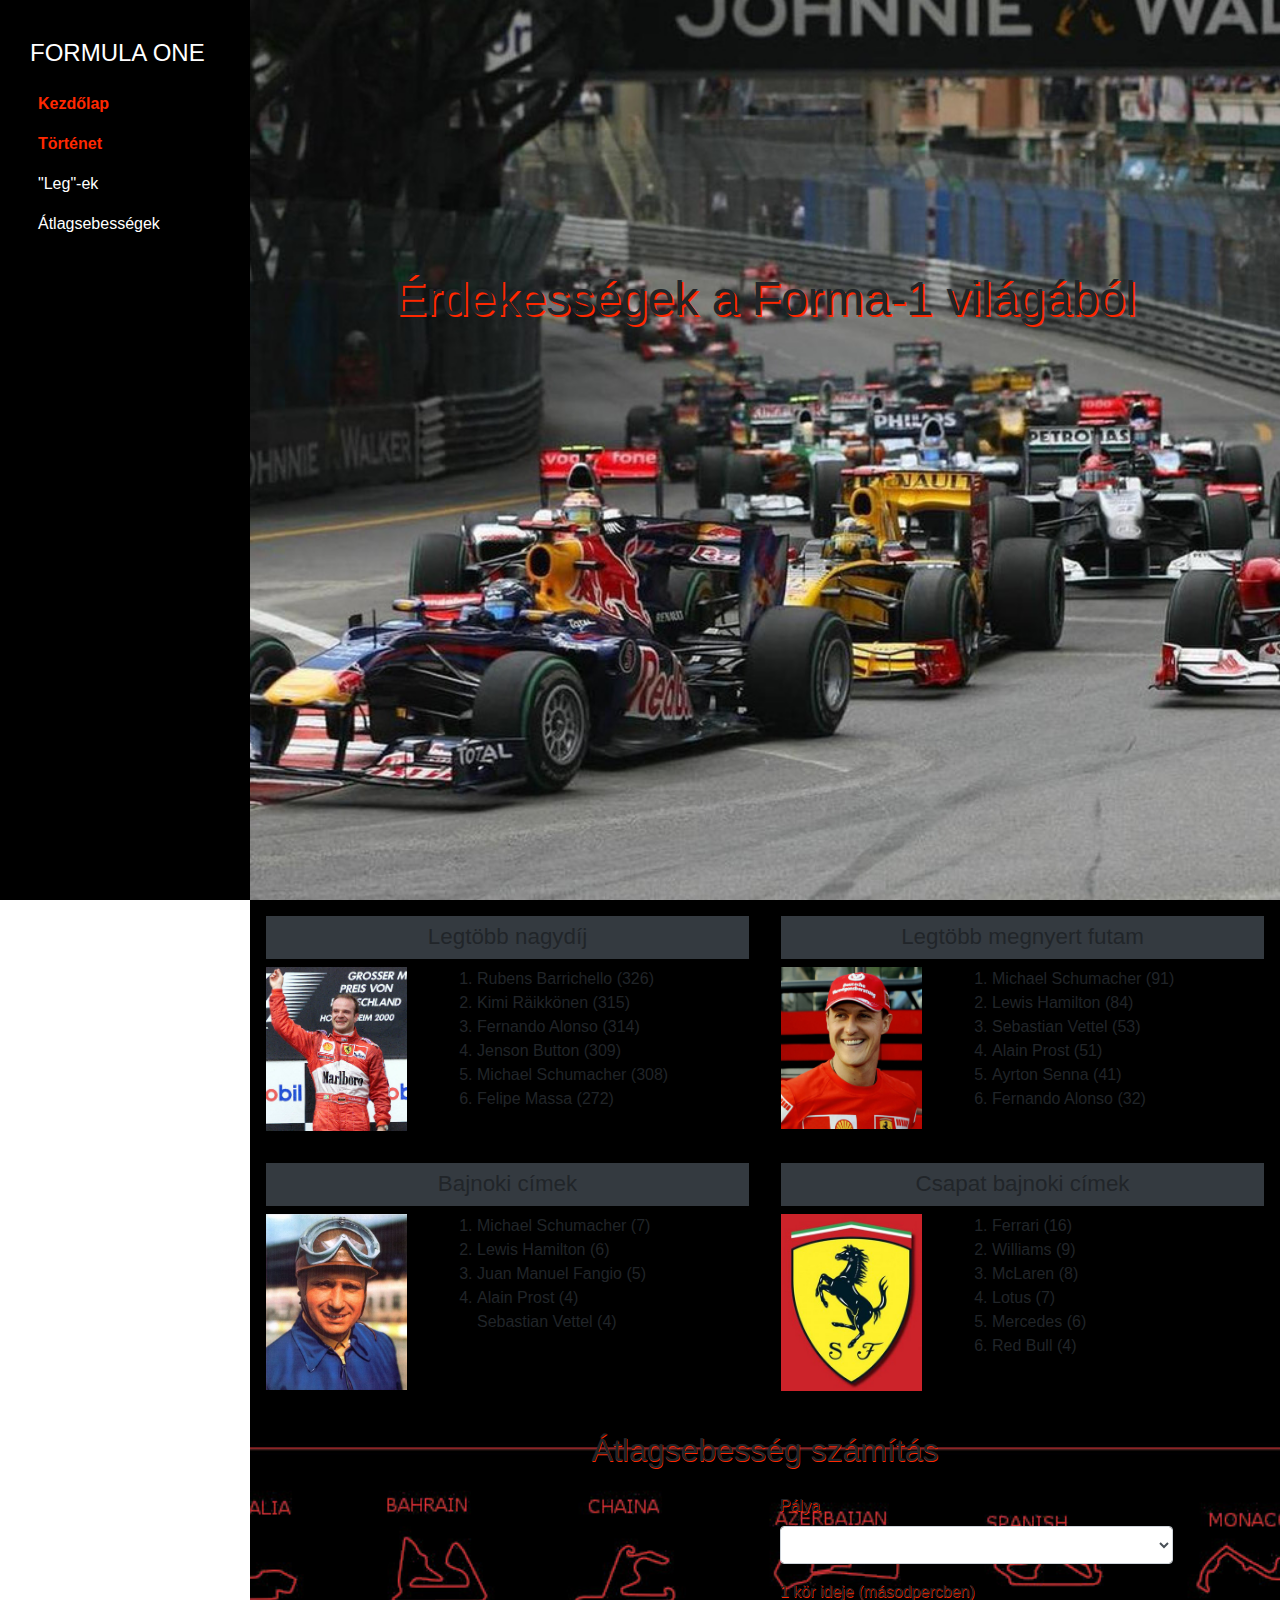
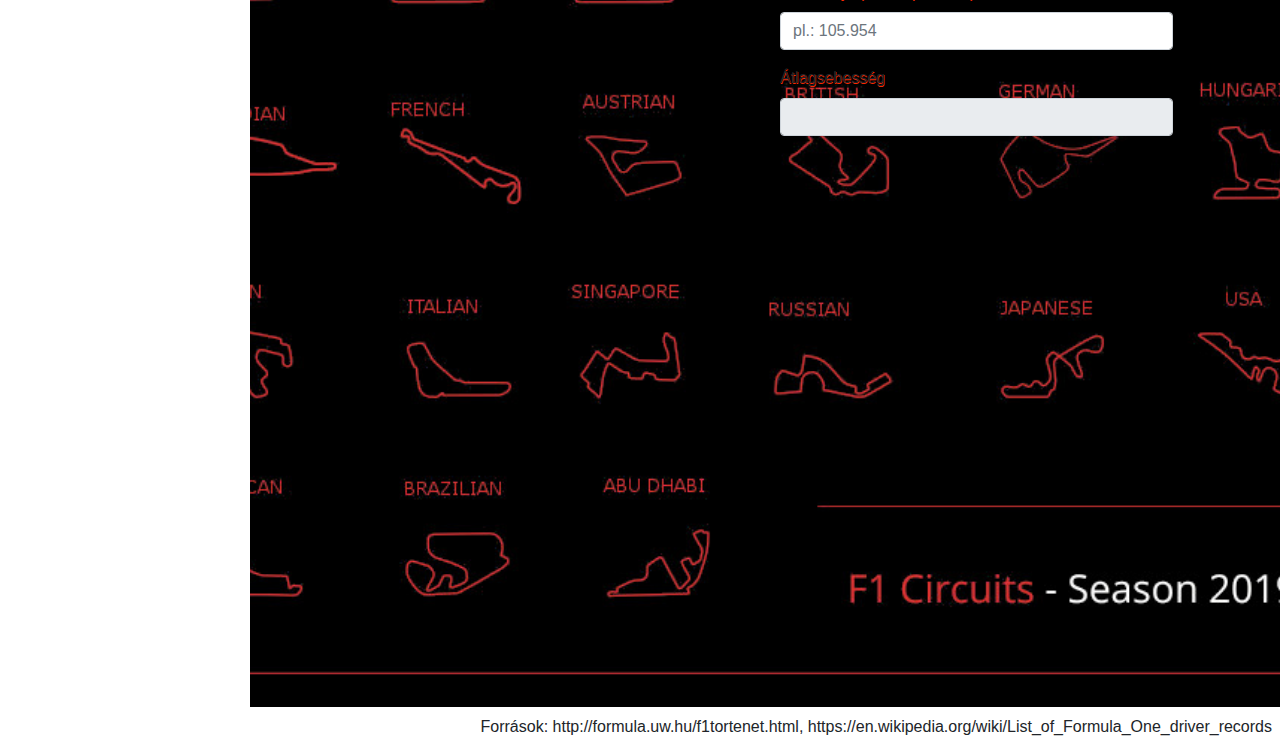
==== Szatmári Bernadett/forrasok2/források/3. Weboldalak kódolása és adatbázis-kezelés/1. web/index.html @ b0e9df0a "Forma1 3a" ====
<!DOCTYPE html>
<html lang="hu">

<head>
    <meta charset="utf8">
    <title>Formula One </title>
    <meta name="viewport" content="width=device-width, initial-scale=1.0">
    <link rel="stylesheet" href="bootstrap.min.css">
    <link rel="stylesheet" href="site.css">
    <script src="jquery.min.js"></script>
    <script src="main.js"></script>
</head>

<body>
    <nav class="sidebar navbar navbar-expand-lg navbar-dark bg-dark d-lg-block">
        <h1 class="navbar-brand">
            FORMULA ONE
        </h1>
        <button class="navbar-toggler" type="button" data-toggle="collapse" data-target="#navbarNavDropdown" aria-controls="navbarNavDropdown" aria-expanded="false" aria-label="Toggle navigation">
            <span class="navbar-toggler-icon"></span>
        </button>

        <div class="collapse navbar-collapse" id="navbarNavDropdown">
            <ul class="navbar-nav flex-column">
                <li class="nav-item active">
                    <a class="nav-link text-white" href="#home">Kezdőlap</a>
                </li>
                <ul class="navbar-nav flex-column">
                    <li class="nav-item active">
                        <a class="nav-link text-white" href="#home">Történet</a>
                    </li>
                    <li class="nav-item">
                        <a class="nav-link text-white" href="#history">"Leg"-ek</a>
                    </li>
                    <li class="nav-item">
                        <a class="nav-link text-white" href="#avgspeed">Átlagsebességek</a>
                    </li>
                </ul>
        </div>
    </nav>

    <main class="main-content">
        <section id="home" class="section-100 bg-image">
            <h1 class="text-center">Érdekességek a Forma-1 világából</h1>
        </section>

        <section id="history">
        </section>

        <section id="records">
            <div class="row mx-0">
                <div class="bg-black col-sm-12 col-md-6 p-3">
                    <h3 class="bg-dark p-2 col-sm-12 text-center">
                        Legtöbb nagydíj
                    </h3>
                    <div class="row">
                        <img class="col-sm-4" src="img/rubens_barrichello.jpg" alt="Rubens Barrichello">
                        <div class="col-sm-8">
                            <ol>
                                <li>Rubens Barrichello (326)</li>
                                <li>Kimi Räikkönen (315)</li>
                                <li>Fernando Alonso (314)</li>
                                <li>Jenson Button (309)</li>
                                <li>Michael Schumacher (308)</li>
                                <li>Felipe Massa (272)</li>
                            </ol>
                        </div>
                    </div>
                </div>

                <div class="bg-black col-sm-12 col-md-6 p-3">
                    <h3 class="bg-dark p-2 col-sm-12 text-center">
                        Legtöbb megnyert futam
                    </h3>
                    <div class="row">
                        <img class="col-sm-4" src="img/michael_schumacher.jpg" alt="Michael Schumacher">
                        <div class="col-sm-8">
                            <ol>
                                <li>Michael Schumacher (91)</li>
                                <li>Lewis Hamilton (84)</li>
                                <li>Sebastian Vettel (53)</li>
                                <li>Alain Prost (51)</li>
                                <li>Ayrton Senna (41)</li>
                                <li>Fernando Alonso (32)</li>
                            </ol>
                        </div>
                    </div>
                </div>

                <div class="bg-black col-sm-12 col-md-6 p-3">
                    <h3 class="bg-dark p-2 col-sm-12 text-center">
                        Bajnoki címek
                    </h3>
                    <div class="row">
                        <img class="col-sm-4" src="img/juan_manuel-fangio.jpg" alt="Juan Manuel Fangio">
                        <div class="col-sm-8">
                            <ol>
                                <li>Michael Schumacher (7)</li>
                                <li>Lewis Hamilton (6)</li>
                                <li>Juan Manuel Fangio (5)</li>
                                <li>
                                    Alain Prost (4)
                                    <br> Sebastian Vettel (4)
                                </li>
                            </ol>
                        </div>
                    </div>
                </div>

                <div class="bg-black col-sm-12 col-md-6 p-3">
                    <h3 class="bg-dark p-2 col-sm-12 text-center">
                        Csapat bajnoki címek
                    </h3>
                    <div class="row">
                        <img class="col-sm-4" src="img/ferrari.jpg" alt="Ferrari">
                        <div class="col-sm-8">
                            <ol>
                                <li>Ferrari (16)</li>
                                <li>Williams (9)</li>
                                <li>McLaren (8)</li>
                                <li>Lotus (7)</li>
                                <li>Mercedes (6)</li>
                                <li>Red Bull (4)</li>
                            </ol>
                        </div>
                    </div>
                </div>

                <!-- Legfiatalabb versenyző -->

                <!-- Legidősebb versenyző -->

                <!-- Legtöbb Grand Prix -->


            </div>
        </section>

        <section id="avgspeed" class="section-100 bg-image p-2">
            <h2 class="text-center py-3">Átlagsebesség számítás</h2>
            <div class="row mx-0">
                <div class=".d-none .d-md-block col-md-5">
                    <img id="circuitimage" class="w-100">
                </div>

                <form class="col-md-5 offset-md-1">
                    <div class="form-group">
                        <label for="circuit">Pálya</label>
                        <select class="form-control" id="circuit" oninput="calculate()">
                            <option value=""></option>
                            <option value="HUN">Hungaroring</option>
                            <option value="MON">Monaco</option>
                            <option value="BEL">Spa-Francorchamps</option>
                        </select>
                    </div>
                    <div class="form-group">
                        <label for="laptime">1 kör ideje (másodpercben)</label>
                        <input type="text" class="form-control" id="laptime" placeholder="pl.: 105.954" oninput="calculate()">
                    </div>

                    <div class="form-group">
                        <label for="averagespeed">Átlagsebesség</label>
                        <input type="text" class="form-control" id="averagespeed" readonly>
                    </div>
                </form>

                <script>
                </script>

            </div>

        </section>
    </main>

    <audio id="f1sound">
        <source src="fromula-one-car-sound.mp3" type="audio/mpeg">
    </audio>

    <footer class="text-right p-2">
        Források: http://formula.uw.hu/f1tortenet.html, https://en.wikipedia.org/wiki/List_of_Formula_One_driver_records
    </footer>


    <script src="popper.min.js"></script>
    <script src="bootstrap.min.js"></script>
</body>

</html>
---- Szatmári Bernadett/forrasok2/források/3. Weboldalak kódolása és adatbázis-kezelés/1. web/site.css ----
body {
    font-family: -apple-system, BlinkMacSystemFont, 'Segoe UI', Roboto, Oxygen, Ubuntu, Cantarell, 'Open Sans', 'Helvetica Neue', sans-serif;
}

.bg-black {
    background-color: #000 !important;
}

.sidebar h1 {
    font-size: 1.5rem;
}

.sidebar {
    background-color: #000 !important;
}

@media (min-width: 992px) {
    .sidebar {
        height: 100vh;
        width: 250px;
        min-height: 400px;
        overflow: auto;
        padding: 30px;
        position: fixed;
    }
}

.active>.nav-link {
    color: #ff2800 !important;
    font-weight: bold;
}

@media (min-width: 992px) {
    .main-content {
        float: right;
        width: calc(100% - 250px);
    }
    footer {
        float: right;
        width: calc(100% - 250px);
    }
}

.bg-image {
    background-size: cover;
    background-repeat: no-repeat;
    background-position: center;
}

.section-100 {
    min-height: 100vh;
    z-index: 2;
    position: relative;
}

#home {
    background-image: url('img/monaco2010.jpg');
}

#home h1 {
    padding-top: 30vh;
    font-size: 3rem;
    text-shadow: 2px 2px #ff2800;
}

#history {
    background-image: url('img/monaco1955.jpg');
    text-shadow: 1.5px 1.5px #ff2800;
}

h3 {
    font-size: 1.4rem;
}

.row > img{
    height: 100%;
}

#avgspeed {
    background-image: url('img/circuits2019.jpg');
    text-shadow: 0.5px 0.5px #ff2800;
}  

footer a, footer a:visited {
    color: white;
}
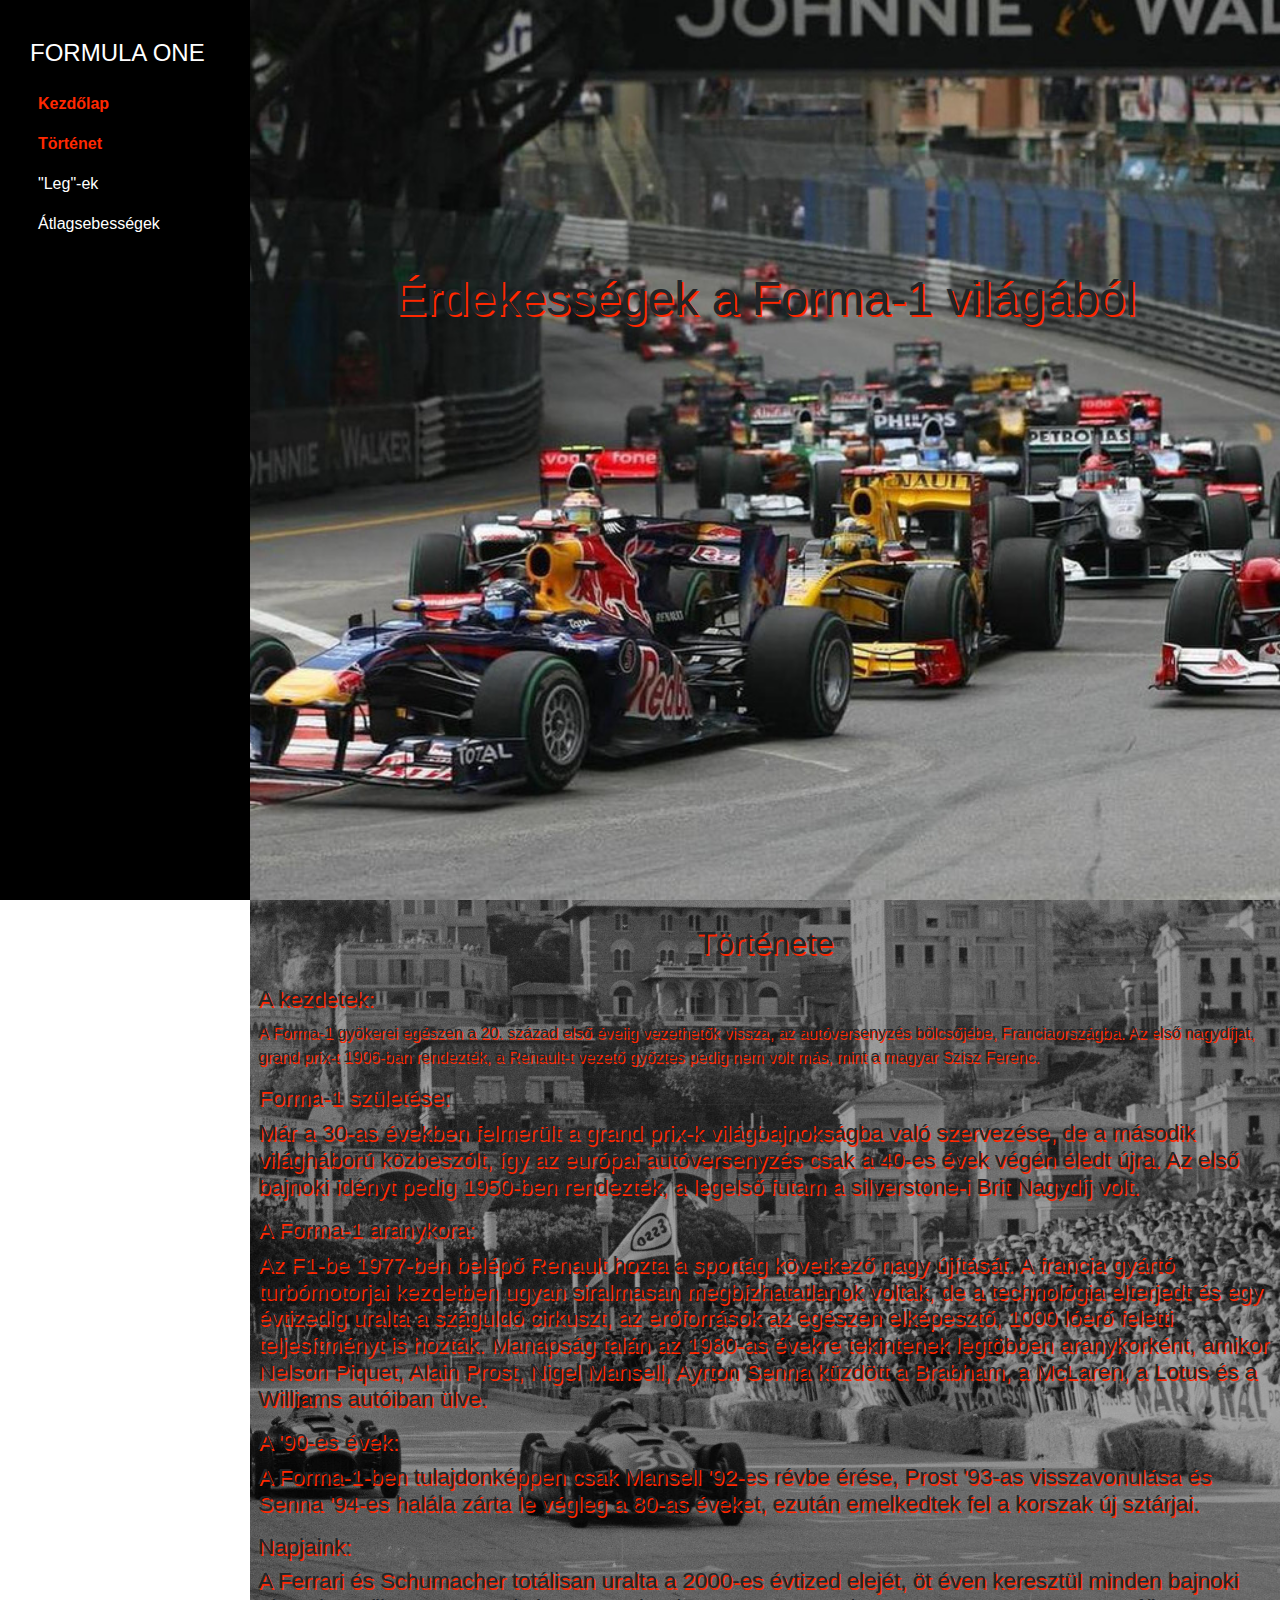
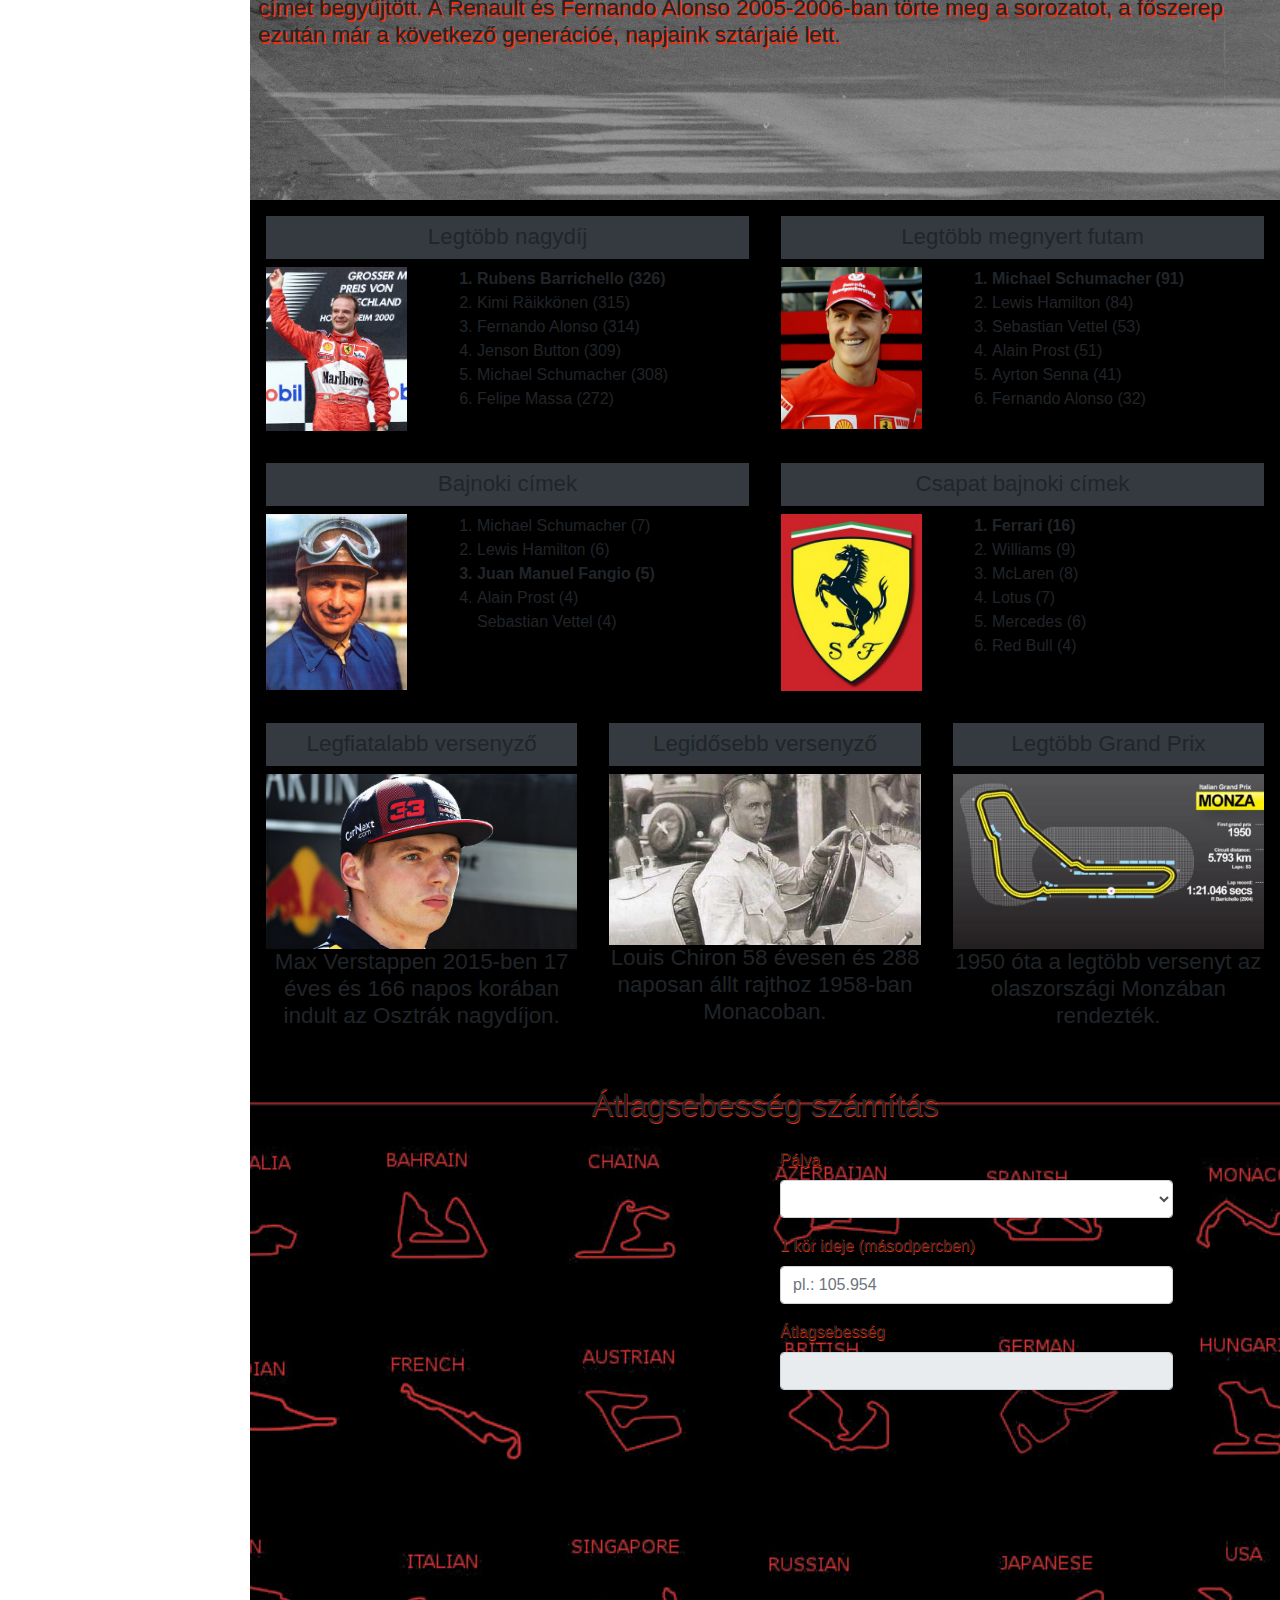
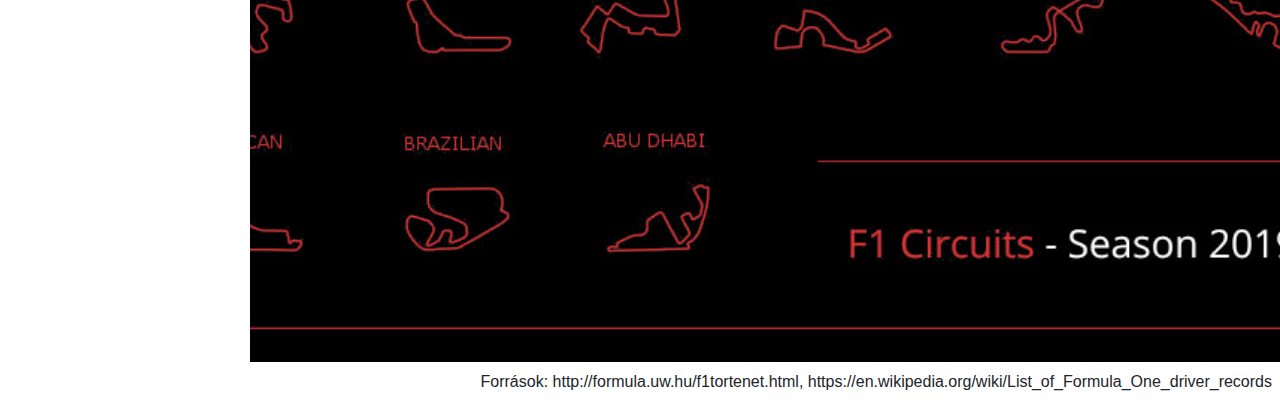
==== commit 91b347a4: "Forma1 6" ====
--- a/Szatmári Bernadett/forrasok2/források/3. Weboldalak kódolása és adatbázis-kezelés/1. web/index.html
+++ b/Szatmári Bernadett/forrasok2/források/3. Weboldalak kódolása és adatbázis-kezelés/1. web/index.html
@@ -44,7 +44,30 @@
             <h1 class="text-center">Érdekességek a Forma-1 világából</h1>
         </section>
 
-        <section id="history">
+        <section id="history" class="section-100 bg-image p-2">
+            <h2 class="text-center py-3">Története</h2>
+            <h3>A kezdetek: </h3>
+            <p>A Forma-1 gyökerei egészen a 20. század első éveiig vezethetők vissza, az autóversenyzés bölcsőjébe, Franciaországba. Az első nagydíjat, grand prix-t 1906-ban rendezték, a Renault-t vezető győztes pedig nem volt más, mint a magyar Szisz Ferenc.
+
+                <h3> Forma-1 születése:
+                    <h3>
+                        <p>Már a 30-as években felmerült a grand prix-k világbajnokságba való szervezése, de a második világháború közbeszólt, így az európai autóversenyzés csak a 40-es évek végén éledt újra. Az első bajnoki idényt pedig 1950-ben rendezték,
+                            a legelső futam a silverstone-i Brit Nagydíj volt.
+
+                            <h3>A Forma-1 aranykora:
+                                <h3>
+                                    <p>Az F1-be 1977-ben belépő Renault hozta a sportág következő nagy újítását. A francia gyártó turbómotorjai kezdetben ugyan siralmasan megbízhatatlanok voltak, de a technológia elterjedt és egy évtizedig uralta a száguldó
+                                        cirkuszt, az erőforrások az egészen elképesztő, 1000 lóerő feletti teljesítményt is hozták. Manapság talán az 1980-as évekre tekintenek legtöbben aranykorként, amikor Nelson Piquet, Alain Prost, Nigel Mansell, Ayrton
+                                        Senna küzdött a Brabham, a McLaren, a Lotus és a Williams autóiban ülve.
+
+                                        <h3>A '90-es évek:
+                                            <h3>
+                                                <p>A Forma-1-ben tulajdonképpen csak Mansell '92-es révbe érése, Prost '93-as visszavonulása és Senna '94-es halála zárta le végleg a 80-as éveket, ezután emelkedtek fel a korszak új sztárjai.
+
+                                                    <h3>Napjaink:
+                                                        <h3>
+                                                            <p>A Ferrari és Schumacher totálisan uralta a 2000-es évtized elejét, öt éven keresztül minden bajnoki címet begyűjtött. A Renault és Fernando Alonso 2005-2006-ban törte meg a sorozatot, a főszerep
+                                                                ezután már a következő generációé, napjaink sztárjaié lett.
         </section>
 
         <section id="records">
@@ -57,7 +80,7 @@
                         <img class="col-sm-4" src="img/rubens_barrichello.jpg" alt="Rubens Barrichello">
                         <div class="col-sm-8">
                             <ol>
-                                <li>Rubens Barrichello (326)</li>
+                                <li class="legek">Rubens Barrichello (326)</li>
                                 <li>Kimi Räikkönen (315)</li>
                                 <li>Fernando Alonso (314)</li>
                                 <li>Jenson Button (309)</li>
@@ -76,7 +99,7 @@
                         <img class="col-sm-4" src="img/michael_schumacher.jpg" alt="Michael Schumacher">
                         <div class="col-sm-8">
                             <ol>
-                                <li>Michael Schumacher (91)</li>
+                                <li class="legek">Michael Schumacher (91)</li>
                                 <li>Lewis Hamilton (84)</li>
                                 <li>Sebastian Vettel (53)</li>
                                 <li>Alain Prost (51)</li>
@@ -97,7 +120,7 @@
                             <ol>
                                 <li>Michael Schumacher (7)</li>
                                 <li>Lewis Hamilton (6)</li>
-                                <li>Juan Manuel Fangio (5)</li>
+                                <li class="legek">Juan Manuel Fangio (5)</li>
                                 <li>
                                     Alain Prost (4)
                                     <br> Sebastian Vettel (4)
@@ -115,7 +138,7 @@
                         <img class="col-sm-4" src="img/ferrari.jpg" alt="Ferrari">
                         <div class="col-sm-8">
                             <ol>
-                                <li>Ferrari (16)</li>
+                                <li class="legek">Ferrari (16)</li>
                                 <li>Williams (9)</li>
                                 <li>McLaren (8)</li>
                                 <li>Lotus (7)</li>
@@ -127,10 +150,33 @@
                 </div>
 
                 <!-- Legfiatalabb versenyző -->
-
+                <div class="bg-black col-sm-12 col-md-4 p-3 text-center">
+                    <h3 class="bg-dark p-2 w-100">
+                        Legfiatalabb versenyző
+                        <h3>
+                            <img src="img/max_verstappen.jpg" alt="Max Verstappen" width="100%">
+                            <p>
+                                Max Verstappen 2015-ben 17 éves és 166 napos korában indult az Osztrák nagydíjon.
+                </div>
                 <!-- Legidősebb versenyző -->
+                <div class="bg-black col-sm-12 col-md-4 p-3 text-center">
+                    <h3 class="bg-dark p-2 w-100">
+                        Legidősebb versenyző
+                        <h3>
+                            <img src="img/louis_chiron.jpg   " alt="Louis Chiron" width="100%">
+                            <p>
+                                Louis Chiron 58 évesen és 288 naposan állt rajthoz 1958-ban Monacoban.
+                </div>
 
                 <!-- Legtöbb Grand Prix -->
+                <div class="bg-black col-sm-12 col-md-4 p-3 text-center">
+                    <h3 class="bg-dark p-2 w-100">
+                        Legtöbb Grand Prix
+                        <h3>
+                            <img src="img/monza_info.jpg " alt="Monza" width="100%">
+                            <p>
+                                1950 óta a legtöbb versenyt az olaszországi Monzában rendezték.
+                </div>
 
 
             </div>
@@ -150,12 +196,13 @@
                             <option value=""></option>
                             <option value="HUN">Hungaroring</option>
                             <option value="MON">Monaco</option>
+                            <option value="ITA">Monza</option>
                             <option value="BEL">Spa-Francorchamps</option>
                         </select>
                     </div>
                     <div class="form-group">
                         <label for="laptime">1 kör ideje (másodpercben)</label>
-                        <input type="text" class="form-control" id="laptime" placeholder="pl.: 105.954" oninput="calculate()">
+                        <input type="number" class="form-control" id="laptime" placeholder="pl.: 105.954" oninput="calculate()">
                     </div>
 
                     <div class="form-group">
@@ -165,6 +212,7 @@
                 </form>
 
                 <script>
+                    showCircuit();
                 </script>
 
             </div>
--- a/Szatmári Bernadett/forrasok2/források/3. Weboldalak kódolása és adatbázis-kezelés/1. web/site.css
+++ b/Szatmári Bernadett/forrasok2/források/3. Weboldalak kódolása és adatbázis-kezelés/1. web/site.css
@@ -72,15 +72,20 @@
     font-size: 1.4rem;
 }
 
-.row > img{
+.row>img {
     height: 100%;
 }
 
 #avgspeed {
     background-image: url('img/circuits2019.jpg');
     text-shadow: 0.5px 0.5px #ff2800;
-}  
+}
 
-footer a, footer a:visited {
+footer a,
+footer a:visited {
     color: white;
+}
+
+.legek {
+    font-weight: bold;
 }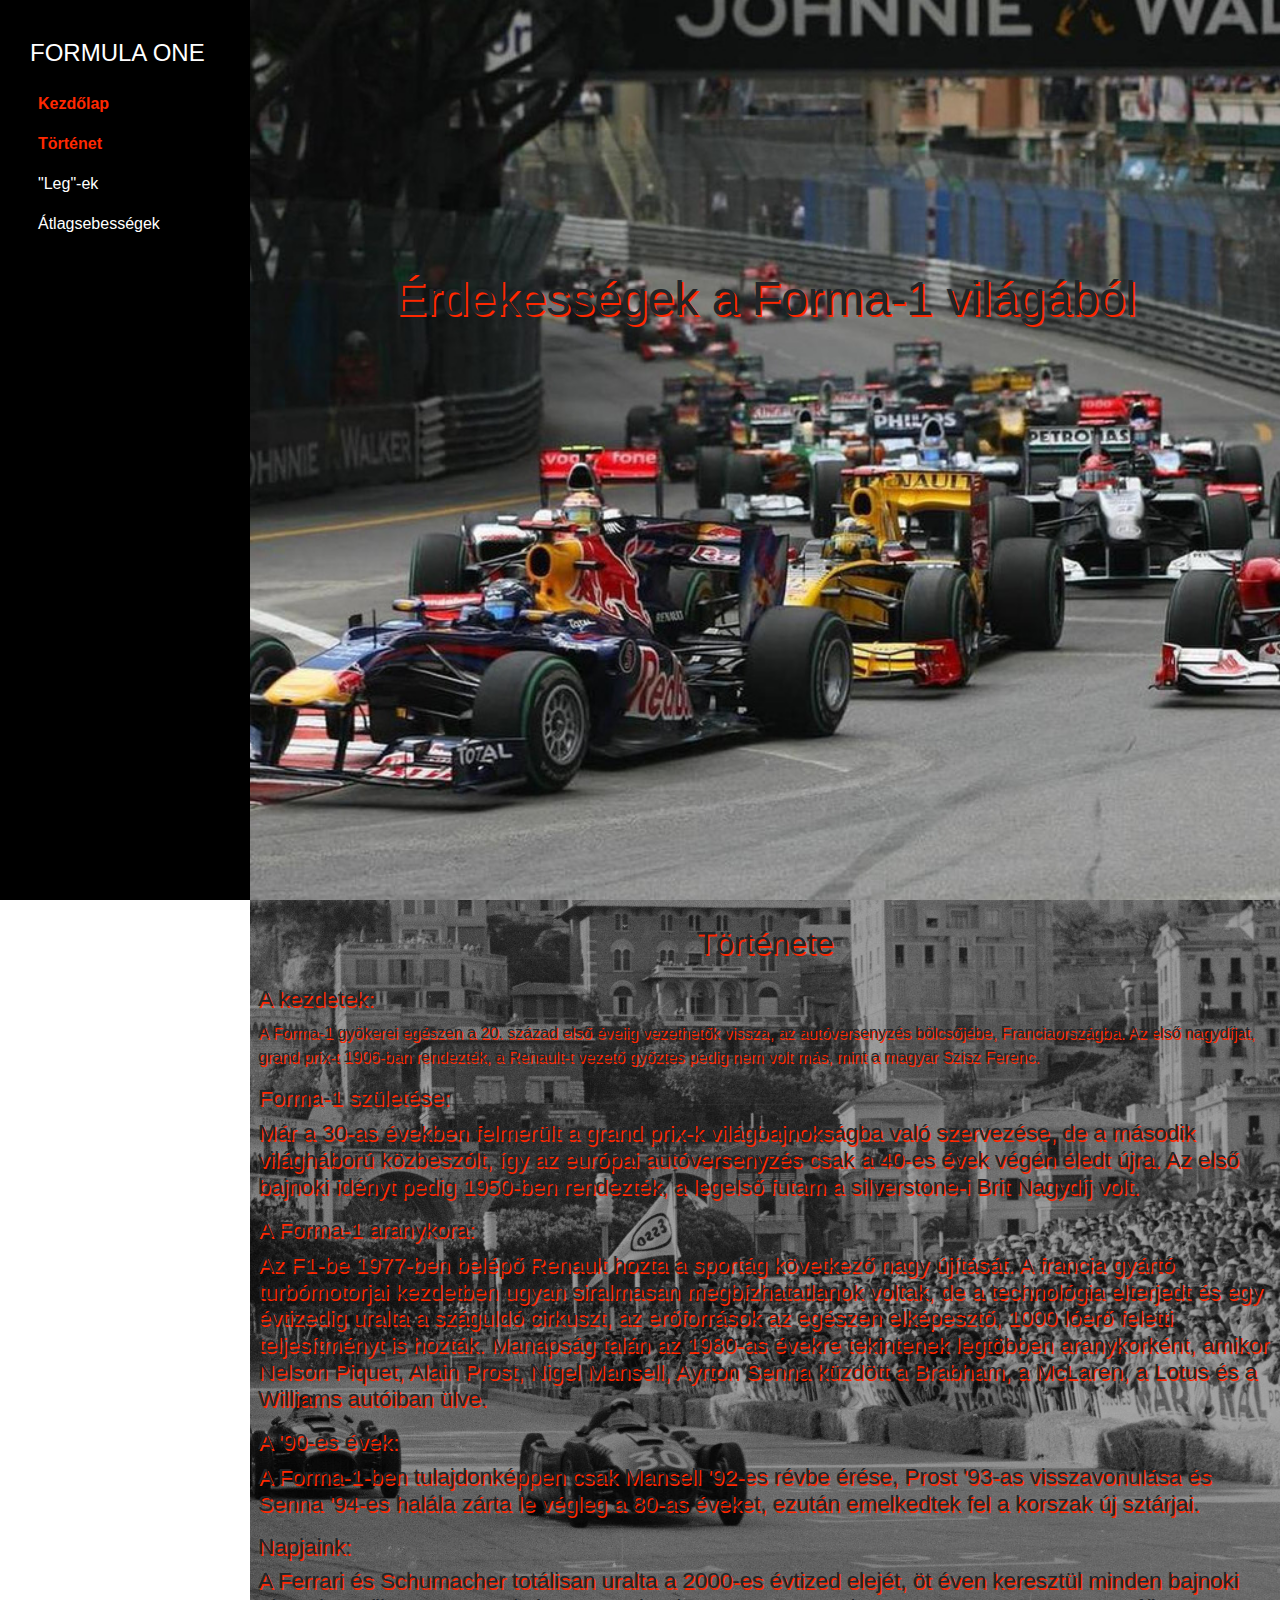
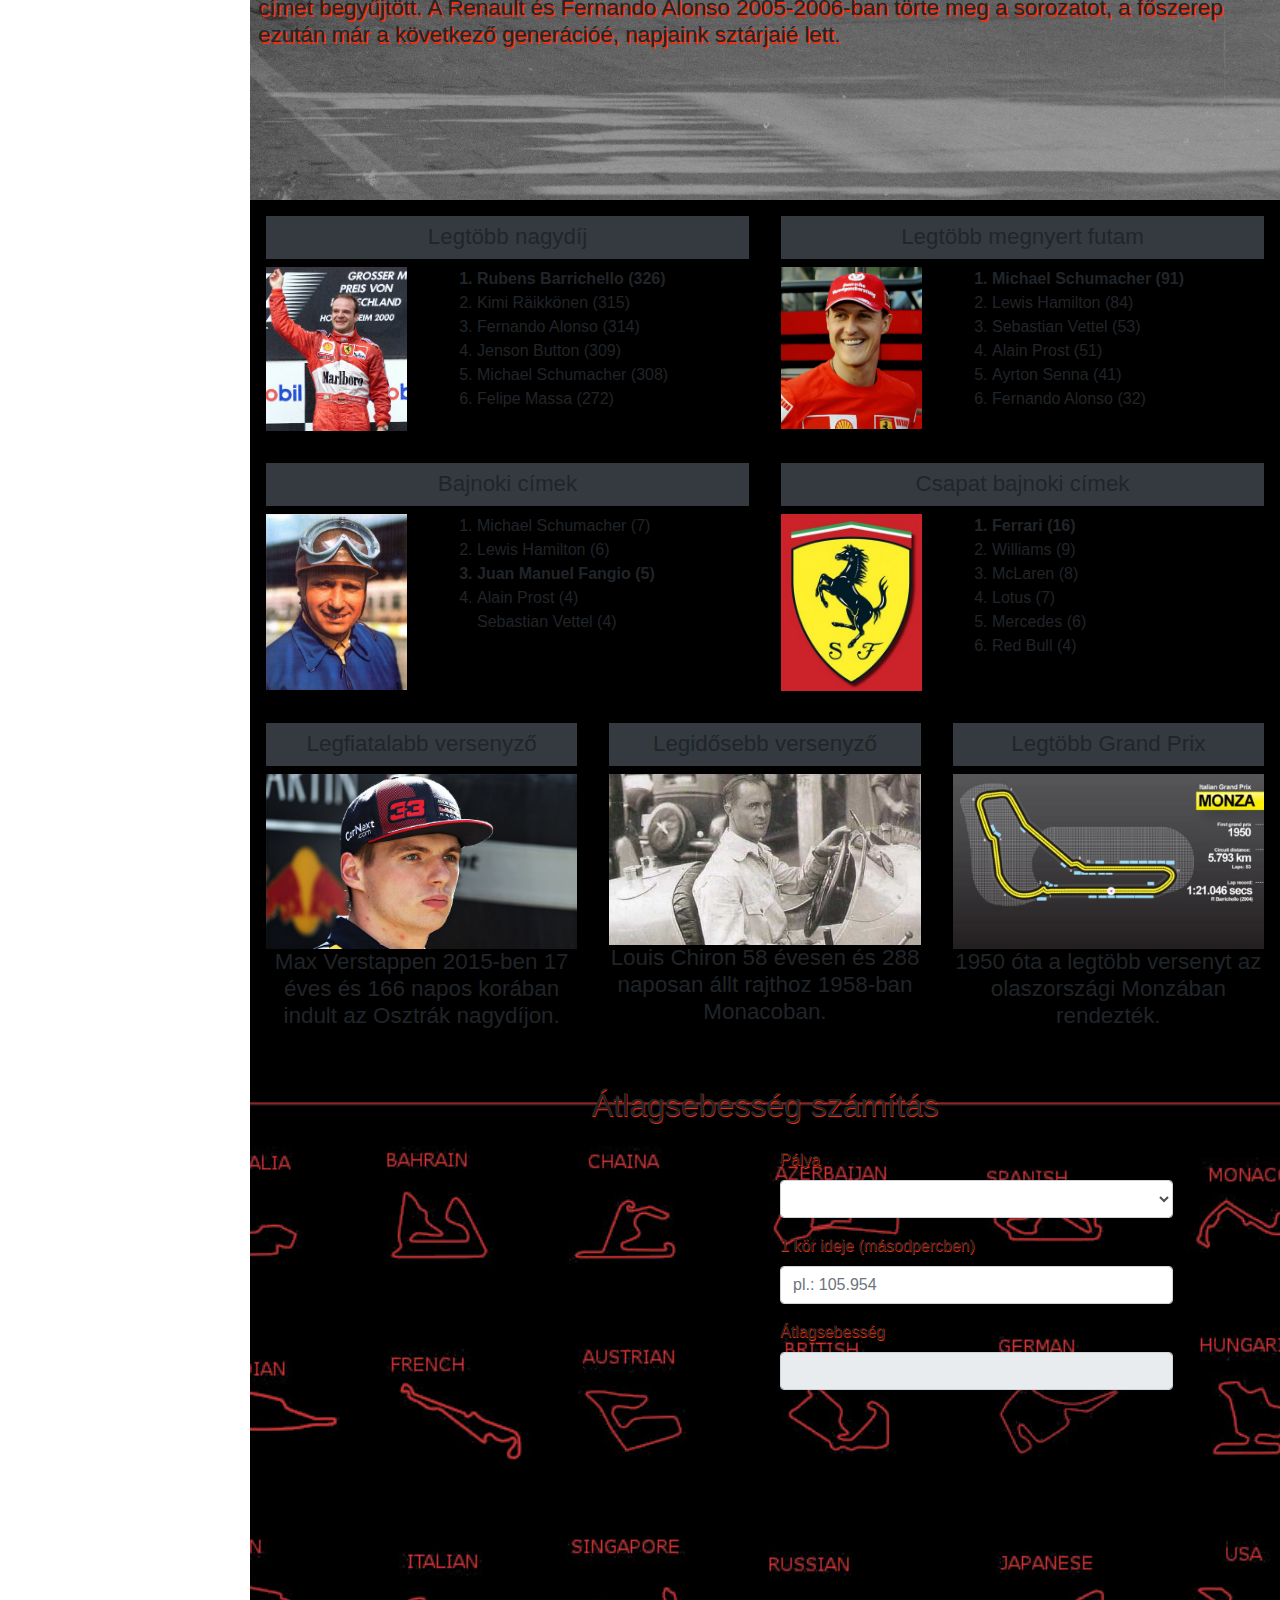
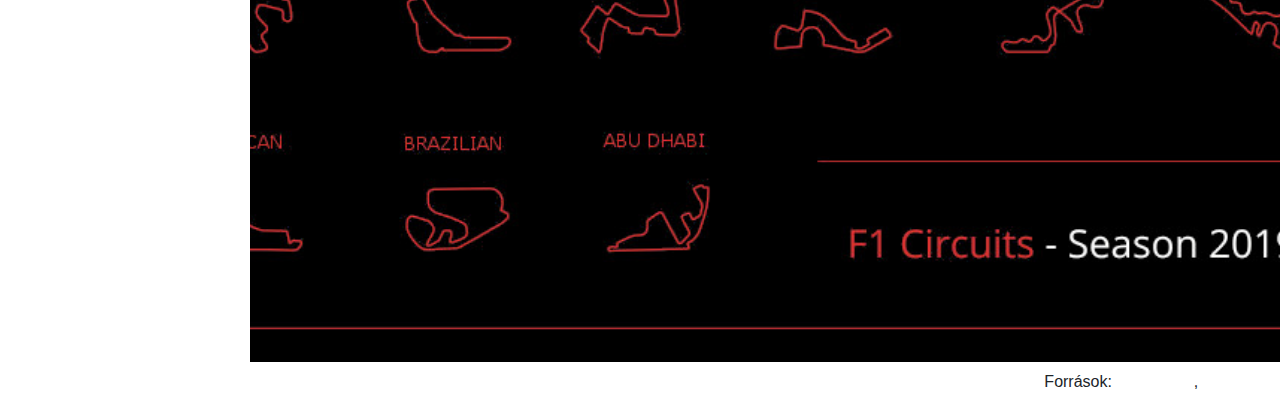
==== commit caf0ebd3: "Forma1 kész" ====
--- a/Szatmári Bernadett/forrasok2/források/3. Weboldalak kódolása és adatbázis-kezelés/1. web/index.html
+++ b/Szatmári Bernadett/forrasok2/források/3. Weboldalak kódolása és adatbázis-kezelés/1. web/index.html
@@ -195,8 +195,8 @@
                         <select class="form-control" id="circuit" oninput="calculate()">
                             <option value=""></option>
                             <option value="HUN">Hungaroring</option>
+                            <option value="ITA">Monza</option>
                             <option value="MON">Monaco</option>
-                            <option value="ITA">Monza</option>
                             <option value="BEL">Spa-Francorchamps</option>
                         </select>
                     </div>
@@ -225,7 +225,8 @@
     </audio>
 
     <footer class="text-right p-2">
-        Források: http://formula.uw.hu/f1tortenet.html, https://en.wikipedia.org/wiki/List_of_Formula_One_driver_records
+        Források:
+        <a href="http://formula.uw.hu/f1tortenet.html">F1 történet</a>, <a href="https://en.wikipedia.org/wiki/List_of_Formula_One_driver_records">Wikipédia</a>
     </footer>
 
 
